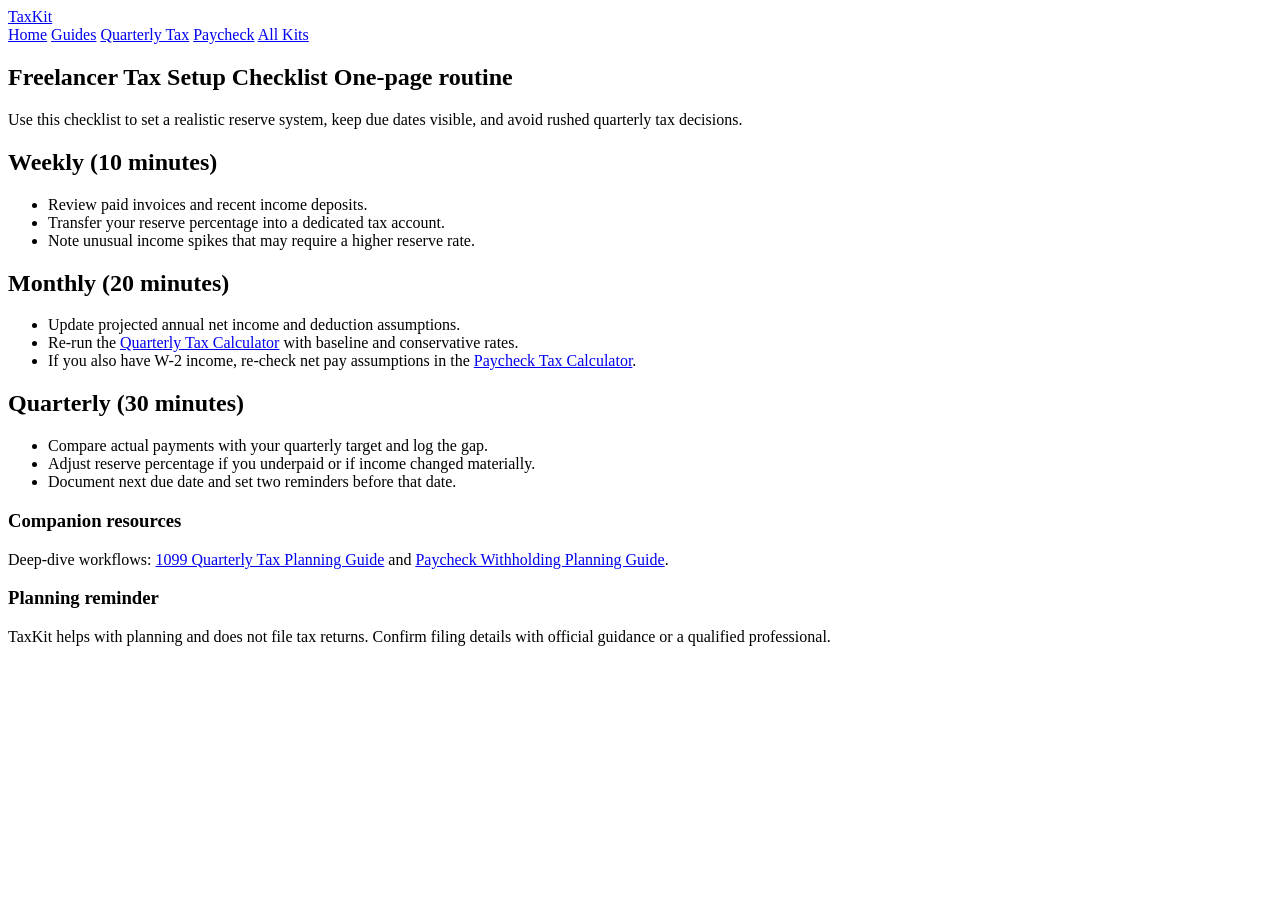
==== freelancer-tax-checklist.html @ 7d3d199f "feat: add freelancer tax checklist outreach page" ====
<!DOCTYPE html>
<html lang="en">
<head>
  <meta charset="UTF-8">
  <meta name="viewport" content="width=device-width, initial-scale=1.0">
  <title>Freelancer Tax Setup Checklist - TaxKit</title>
  <meta name="description" content="Use this free freelancer tax checklist to organize quarterly payments, paycheck withholding assumptions, and monthly reserve habits.">
  <meta name="keywords" content="freelancer tax checklist, 1099 tax checklist, quarterly tax planning checklist">
  <link rel="canonical" href="https://devtoolbox.dedyn.io/taxkit/freelancer-tax-checklist.html">
  <meta name="robots" content="index,follow">
  <meta property="og:type" content="article">
  <meta property="og:title" content="Freelancer Tax Setup Checklist - TaxKit">
  <meta property="og:description" content="A one-page checklist for freelancer quarterly tax and paycheck planning.">
  <meta property="og:url" content="https://devtoolbox.dedyn.io/taxkit/freelancer-tax-checklist.html">
  <meta property="og:site_name" content="TaxKit">
  <meta property="og:image" content="https://devtoolbox.dedyn.io/og/default.png">
  <meta name="twitter:card" content="summary">
  <meta name="twitter:title" content="Freelancer Tax Setup Checklist - TaxKit">
  <meta name="twitter:description" content="Quick checklist for tax reserves, due dates, and withholding planning.">
  <meta name="twitter:image" content="https://devtoolbox.dedyn.io/og/default.png">
  <link rel="stylesheet" href="/taxkit/style.css">
  <script type="application/ld+json">
  {
    "@context": "https://schema.org",
    "@graph": [
      {
        "@type": "Article",
        "headline": "Freelancer Tax Setup Checklist",
        "description": "A one-page checklist for freelancer quarterly tax and withholding planning.",
        "author": {
          "@type": "Organization",
          "name": "TaxKit"
        },
        "publisher": {
          "@type": "Organization",
          "name": "TaxKit"
        },
        "mainEntityOfPage": "https://devtoolbox.dedyn.io/taxkit/freelancer-tax-checklist.html"
      },
      {
        "@type": "BreadcrumbList",
        "itemListElement": [
          {
            "@type": "ListItem",
            "position": 1,
            "name": "TaxKit",
            "item": "https://devtoolbox.dedyn.io/taxkit/"
          },
          {
            "@type": "ListItem",
            "position": 2,
            "name": "Guides",
            "item": "https://devtoolbox.dedyn.io/taxkit/guides.html"
          },
          {
            "@type": "ListItem",
            "position": 3,
            "name": "Freelancer Tax Setup Checklist",
            "item": "https://devtoolbox.dedyn.io/taxkit/freelancer-tax-checklist.html"
          }
        ]
      },
      {
        "@type": "FAQPage",
        "mainEntity": [
          {
            "@type": "Question",
            "name": "Who should use this checklist?",
            "acceptedAnswer": {
              "@type": "Answer",
              "text": "This checklist is useful for freelancers, contractors, and mixed-income workers who need a repeatable quarterly and monthly tax routine."
            }
          },
          {
            "@type": "Question",
            "name": "Does this checklist replace a tax advisor?",
            "acceptedAnswer": {
              "@type": "Answer",
              "text": "No. It helps with planning workflows only. Confirm filing rules and deadlines with official guidance or a qualified tax professional."
            }
          }
        ]
      }
    ]
  }
  </script>
</head>
<body>
  <div class="site-wrap">
    <header class="topbar">
      <a class="brand" href="/taxkit/">
        <span class="brand-dot" aria-hidden="true"></span>
        <span>TaxKit</span>
      </a>
      <nav class="nav-links" aria-label="Primary">
        <a href="/taxkit/">Home</a>
        <a href="/taxkit/guides.html">Guides</a>
        <a href="/taxkit/quarterly-tax-calculator.html">Quarterly Tax</a>
        <a href="/taxkit/paycheck-tax-calculator.html">Paycheck</a>
        <a href="/kits/">All Kits</a>
      </nav>
    </header>

    <main>
      <section class="panel hero">
        <h1>Freelancer Tax Setup Checklist <span class="badge">One-page routine</span></h1>
        <p>Use this checklist to set a realistic reserve system, keep due dates visible, and avoid rushed quarterly tax decisions.</p>
      </section>

      <section class="panel card">
        <h2>Weekly (10 minutes)</h2>
        <ul>
          <li>Review paid invoices and recent income deposits.</li>
          <li>Transfer your reserve percentage into a dedicated tax account.</li>
          <li>Note unusual income spikes that may require a higher reserve rate.</li>
        </ul>
      </section>

      <section class="panel card" style="margin-top:14px;">
        <h2>Monthly (20 minutes)</h2>
        <ul>
          <li>Update projected annual net income and deduction assumptions.</li>
          <li>Re-run the <a href="/taxkit/quarterly-tax-calculator.html?utm_source=taxkit&amp;utm_medium=internal&amp;utm_campaign=crosspromo-top-organic&amp;utm_content=taxkit-freelancer-checklist-quarterly-calc">Quarterly Tax Calculator</a> with baseline and conservative rates.</li>
          <li>If you also have W-2 income, re-check net pay assumptions in the <a href="/taxkit/paycheck-tax-calculator.html?utm_source=taxkit&amp;utm_medium=internal&amp;utm_campaign=crosspromo-top-organic&amp;utm_content=taxkit-freelancer-checklist-paycheck-calc">Paycheck Tax Calculator</a>.</li>
        </ul>
      </section>

      <section class="panel card" style="margin-top:14px;">
        <h2>Quarterly (30 minutes)</h2>
        <ul>
          <li>Compare actual payments with your quarterly target and log the gap.</li>
          <li>Adjust reserve percentage if you underpaid or if income changed materially.</li>
          <li>Document next due date and set two reminders before that date.</li>
        </ul>
      </section>

      <section class="panel card" style="margin-top:14px;">
        <h3>Companion resources</h3>
        <p class="small">Deep-dive workflows: <a href="/taxkit/1099-quarterly-tax-guide.html?utm_source=taxkit&amp;utm_medium=internal&amp;utm_campaign=crosspromo-top-organic&amp;utm_content=taxkit-freelancer-checklist-1099-guide">1099 Quarterly Tax Planning Guide</a> and <a href="/taxkit/paycheck-withholding-planning-guide.html?utm_source=taxkit&amp;utm_medium=internal&amp;utm_campaign=crosspromo-top-organic&amp;utm_content=taxkit-freelancer-checklist-paycheck-guide">Paycheck Withholding Planning Guide</a>.</p>
      </section>

      <section class="panel card" style="margin-top:14px;">
        <h3>Planning reminder</h3>
        <p class="small">TaxKit helps with planning and does not file tax returns. Confirm filing details with official guidance or a qualified professional.</p>
      </section>
    </main>
  </div>

  <script src="/js/track.js" defer></script>
</body>
</html>
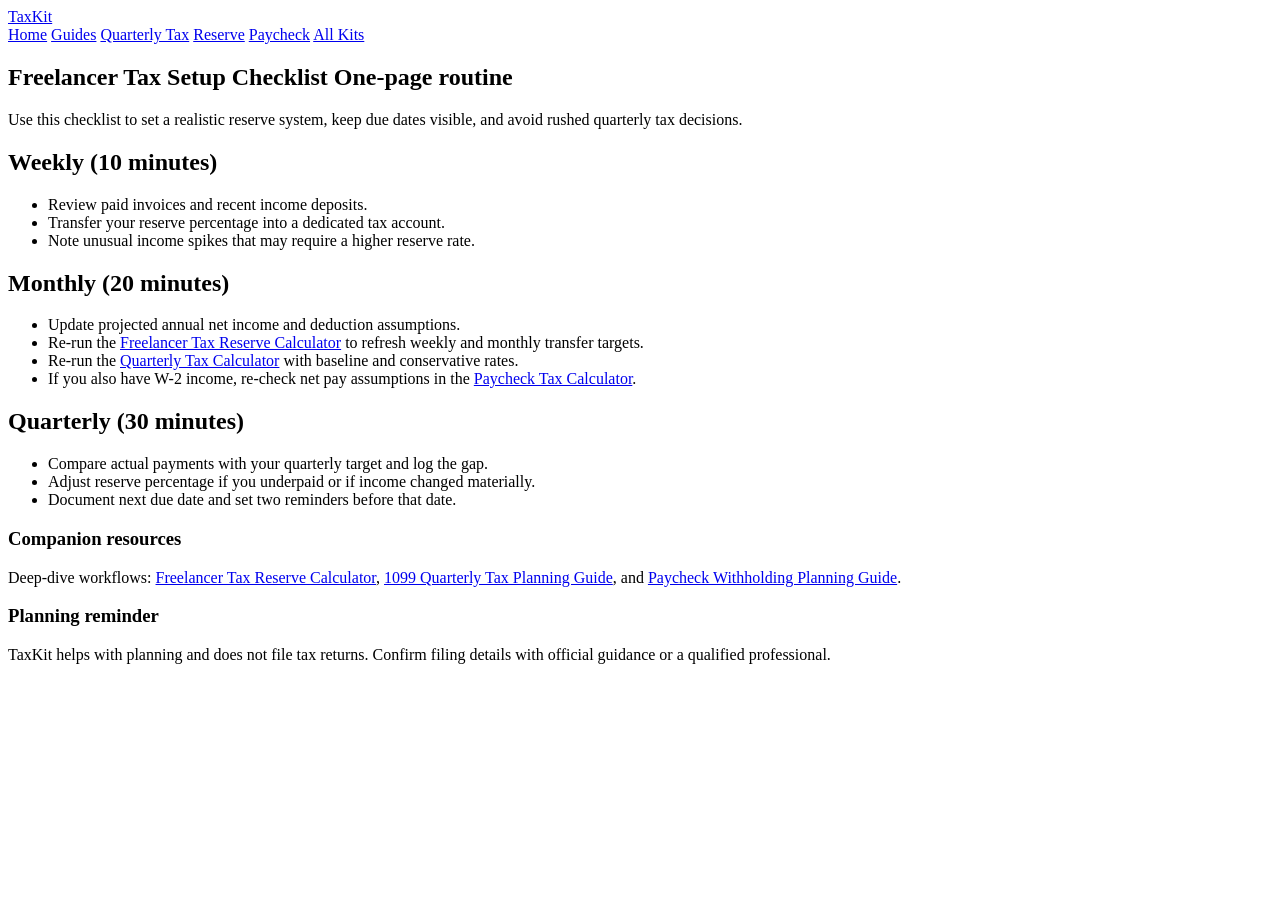
==== commit 401470f6: "feat: add freelancer tax reserve calculator and TaxKit links" ====
--- a/freelancer-tax-checklist.html
+++ b/freelancer-tax-checklist.html
@@ -4,8 +4,8 @@
   <meta charset="UTF-8">
   <meta name="viewport" content="width=device-width, initial-scale=1.0">
   <title>Freelancer Tax Setup Checklist - TaxKit</title>
-  <meta name="description" content="Use this free freelancer tax checklist to organize quarterly payments, paycheck withholding assumptions, and monthly reserve habits.">
-  <meta name="keywords" content="freelancer tax checklist, 1099 tax checklist, quarterly tax planning checklist">
+  <meta name="description" content="Use this free freelancer tax checklist to organize quarterly payments, monthly reserve targets, and paycheck withholding assumptions.">
+  <meta name="keywords" content="freelancer tax checklist, 1099 tax checklist, quarterly tax planning checklist, freelancer tax reserve">
   <link rel="canonical" href="https://devtoolbox.dedyn.io/taxkit/freelancer-tax-checklist.html">
   <meta name="robots" content="index,follow">
   <meta property="og:type" content="article">
@@ -78,6 +78,14 @@
               "@type": "Answer",
               "text": "No. It helps with planning workflows only. Confirm filing rules and deadlines with official guidance or a qualified tax professional."
             }
+          },
+          {
+            "@type": "Question",
+            "name": "How often should I recalculate my reserve target?",
+            "acceptedAnswer": {
+              "@type": "Answer",
+              "text": "Recalculate at least monthly and after major income changes so reserve transfers reflect current income and expenses."
+            }
           }
         ]
       }
@@ -96,6 +104,7 @@
         <a href="/taxkit/">Home</a>
         <a href="/taxkit/guides.html">Guides</a>
         <a href="/taxkit/quarterly-tax-calculator.html">Quarterly Tax</a>
+        <a href="/taxkit/freelancer-tax-reserve-calculator.html">Reserve</a>
         <a href="/taxkit/paycheck-tax-calculator.html">Paycheck</a>
         <a href="/kits/">All Kits</a>
       </nav>
@@ -120,6 +129,7 @@
         <h2>Monthly (20 minutes)</h2>
         <ul>
           <li>Update projected annual net income and deduction assumptions.</li>
+          <li>Re-run the <a href="/taxkit/freelancer-tax-reserve-calculator.html?utm_source=taxkit&amp;utm_medium=internal&amp;utm_campaign=crosspromo-top-organic&amp;utm_content=taxkit-freelancer-checklist-reserve-calc">Freelancer Tax Reserve Calculator</a> to refresh weekly and monthly transfer targets.</li>
           <li>Re-run the <a href="/taxkit/quarterly-tax-calculator.html?utm_source=taxkit&amp;utm_medium=internal&amp;utm_campaign=crosspromo-top-organic&amp;utm_content=taxkit-freelancer-checklist-quarterly-calc">Quarterly Tax Calculator</a> with baseline and conservative rates.</li>
           <li>If you also have W-2 income, re-check net pay assumptions in the <a href="/taxkit/paycheck-tax-calculator.html?utm_source=taxkit&amp;utm_medium=internal&amp;utm_campaign=crosspromo-top-organic&amp;utm_content=taxkit-freelancer-checklist-paycheck-calc">Paycheck Tax Calculator</a>.</li>
         </ul>
@@ -136,7 +146,7 @@
 
       <section class="panel card" style="margin-top:14px;">
         <h3>Companion resources</h3>
-        <p class="small">Deep-dive workflows: <a href="/taxkit/1099-quarterly-tax-guide.html?utm_source=taxkit&amp;utm_medium=internal&amp;utm_campaign=crosspromo-top-organic&amp;utm_content=taxkit-freelancer-checklist-1099-guide">1099 Quarterly Tax Planning Guide</a> and <a href="/taxkit/paycheck-withholding-planning-guide.html?utm_source=taxkit&amp;utm_medium=internal&amp;utm_campaign=crosspromo-top-organic&amp;utm_content=taxkit-freelancer-checklist-paycheck-guide">Paycheck Withholding Planning Guide</a>.</p>
+        <p class="small">Deep-dive workflows: <a href="/taxkit/freelancer-tax-reserve-calculator.html?utm_source=taxkit&amp;utm_medium=internal&amp;utm_campaign=crosspromo-top-organic&amp;utm_content=taxkit-freelancer-checklist-reserve-tool">Freelancer Tax Reserve Calculator</a>, <a href="/taxkit/1099-quarterly-tax-guide.html?utm_source=taxkit&amp;utm_medium=internal&amp;utm_campaign=crosspromo-top-organic&amp;utm_content=taxkit-freelancer-checklist-1099-guide">1099 Quarterly Tax Planning Guide</a>, and <a href="/taxkit/paycheck-withholding-planning-guide.html?utm_source=taxkit&amp;utm_medium=internal&amp;utm_campaign=crosspromo-top-organic&amp;utm_content=taxkit-freelancer-checklist-paycheck-guide">Paycheck Withholding Planning Guide</a>.</p>
       </section>
 
       <section class="panel card" style="margin-top:14px;">
